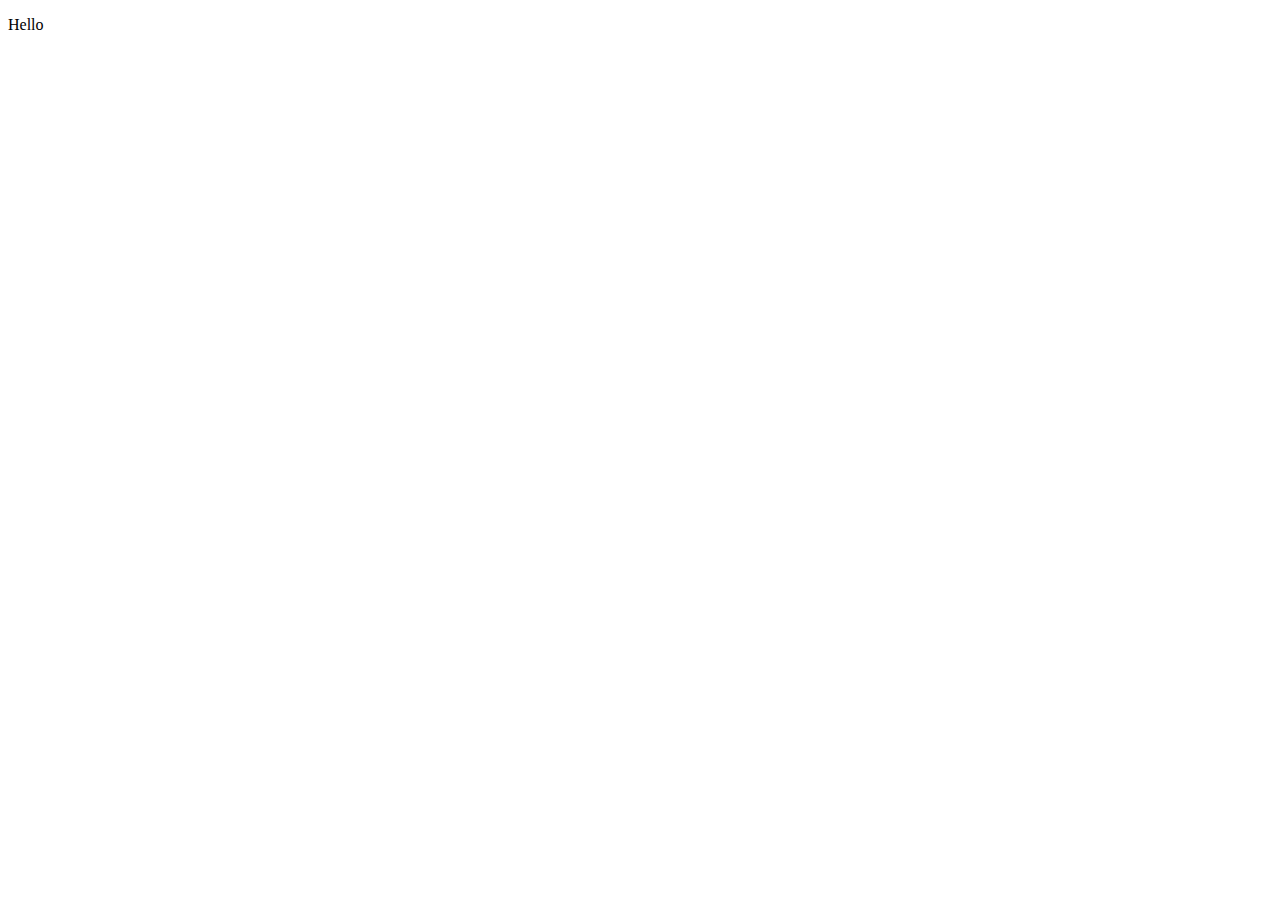
==== pages/about-us.html @ f62cce10 "added hello p tag" ====
<!DOCTYPE html>
<html lang="en">
  <head>
    <meta charset="UTF-8" />
    <meta name="viewport" content="width=device-width, initial-scale=1.0" />
    <link rel="stylesheet" href="/scss/contact-us.css" />
    <title>Contact Us</title>
  </head>
  <body>
    <p>Hello</p>
  </body>
</html>
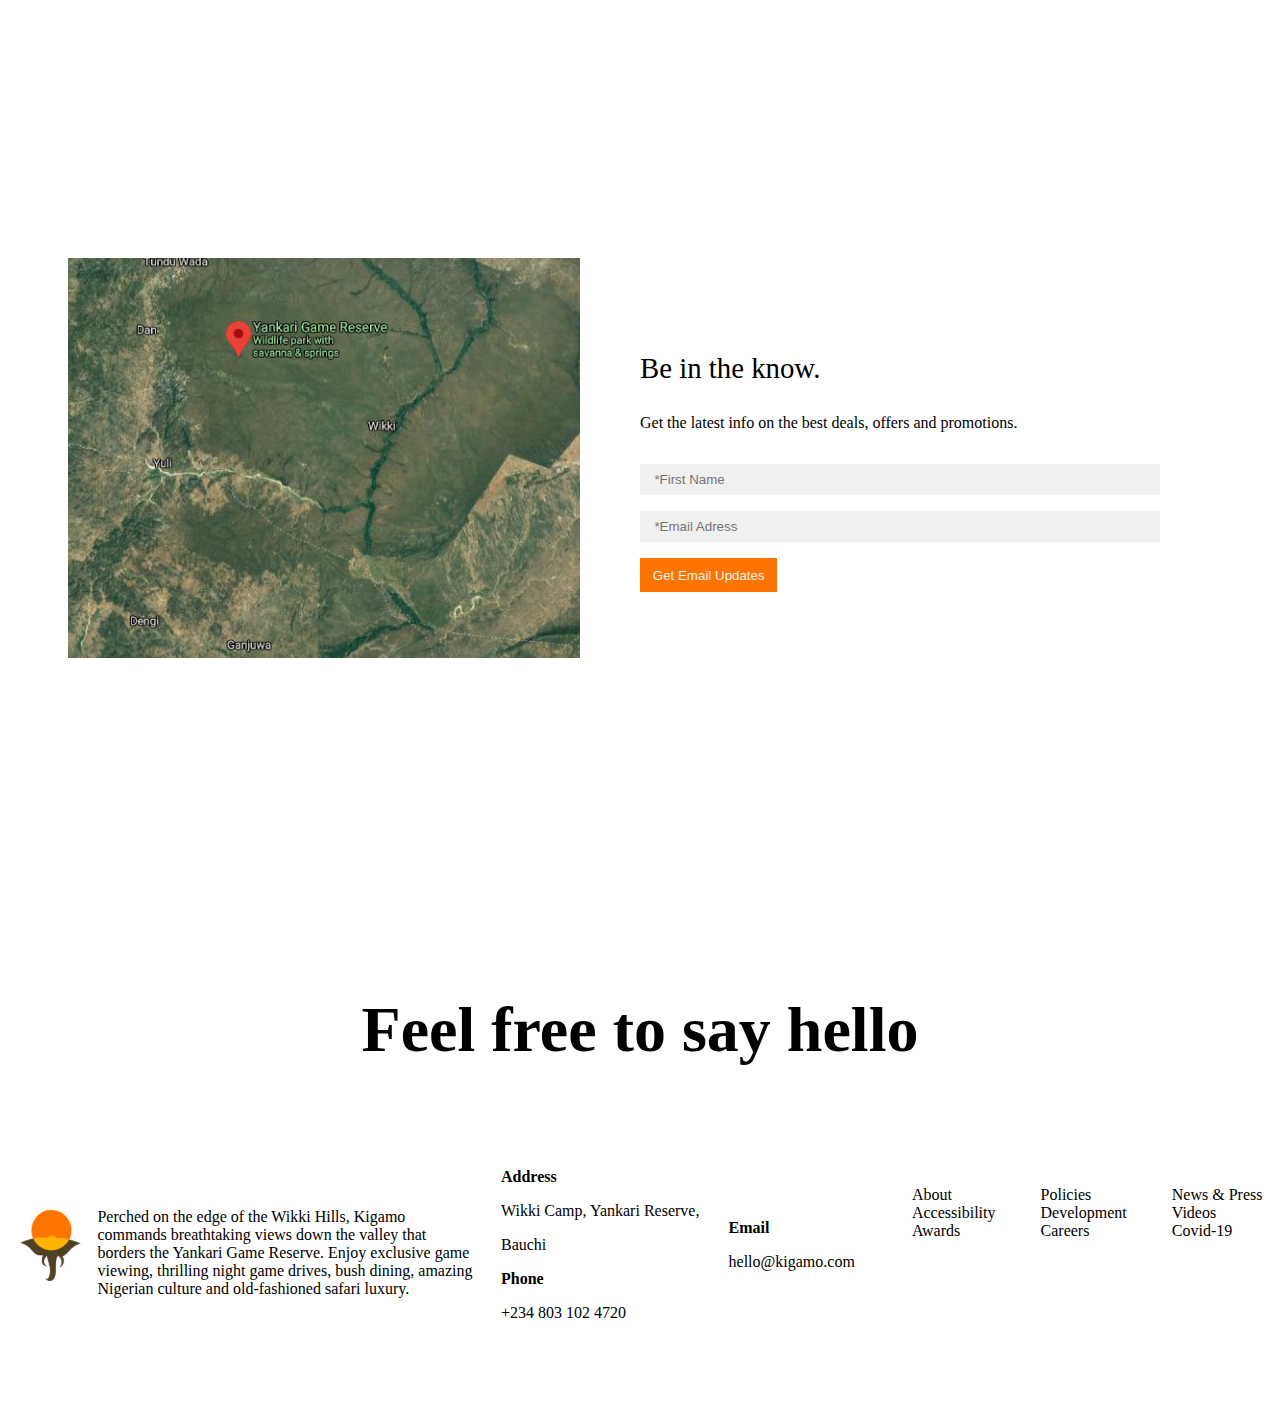
==== commit 25b4f79b: "updatig codebase" ====
--- a/pages/about-us.html
+++ b/pages/about-us.html
@@ -7,6 +7,110 @@
     <title>Contact Us</title>
   </head>
   <body>
-    <p>Hello</p>
+    <!-- Start of contact-us-landing section-->
+    <section id="contact-us-landing">
+      <div class="contact-us-landing-container">
+        <div class="contact-us-map">
+          <img
+            src="/Assets/contact-us/Map.png"
+            alt=""
+            class="contact-map-img"
+          />
+        </div>
+        <div class="contact-us-landing-form">
+          <form action="">
+            <p class="be-in">Be in the know.</p>
+            <p>Get the latest info on the best deals, offers and promotions.</p>
+            <div class="contact-input-text-div contact-input-div">
+              <input
+                type="text"
+                name=""
+                id=""
+                class="contact-us-input-text input-type"
+                placeholder="*First Name"
+              />
+            </div>
+            <div class="contact-input-email-div contact-input-div">
+              <input
+                type="email"
+                name=""
+                id=""
+                class="contact-us-input-email input-type"
+                placeholder="*Email Adress"
+              />
+            </div>
+            <div class="contact-input-submit-div">
+              <input
+                type="submit"
+                value="Get Email Updates"
+                class="contact-us-input-submit-btn"
+              />
+            </div>
+          </form>
+        </div>
+      </div>
+    </section>
+    <!-- End of contact-us-landing-->
+
+    <section id="feel-free-to-contact-us">
+      <!-- Start of feel-free-to-contact-us section-->
+      <h4 class="feel-free-heading-text">Feel free to say hello</h4>
+      <div class="feel-free-container">
+        <div class="feel-free-left">
+          <img src="/Assets/homepage/Logo.svg" alt="" class="left-img" />
+          <p class="feel-free-left-text">
+            Perched on the edge of the Wikki Hills, Kigamo commands breathtaking
+            views down the valley that borders the Yankari Game Reserve. Enjoy
+            exclusive game viewing, thrilling night game drives, bush dining,
+            amazing Nigerian culture and old-fashioned safari luxury.
+          </p>
+        </div>
+        <!-- end of feel-free-left-->
+        <div class="feel-free-center">
+          <div class="bauchi">
+            <p class="strong">Address</p>
+            <p>Wikki Camp, Yankari Reserve,</p>
+            <p>Bauchi</p>
+            <p class="strong">Phone</p>
+            <p>+234 803 102 4720</p>
+          </div>
+          <div class="feel-free-email">
+            <p class="strong">Email</p>
+            <p>hello@kigamo.com</p>
+          </div>
+        </div>
+        <!-- End of bauchi-->
+        <!-- End of feel-free-center-->
+        <div class="feel-free-right">
+          <div class="li-div">
+            <ul>
+              <li>About</li>
+              <li>Accessibility</li>
+              <li>Awards</li>
+            </ul>
+
+            <ul>
+              <li>Policies</li>
+              <li>Development</li>
+              <li>Careers</li>
+            </ul>
+
+            <ul>
+              <li>News & Press</li>
+              <li>Videos</li>
+              <li>Covid-19</li>
+            </ul>
+          </div>
+          <!-- End of li-div-->
+          <div class="socialiconsdiv">
+            <i class="fab fa-twitter"></i>
+            <i class="fab fa-facebook"></i>
+            <i class="fab fa-instagram"></i>
+          </div>
+        </div>
+        <!-- End of feel-free-right-->
+      </div>
+      <!-- End of feel-free-container-->
+    </section>
   </body>
 </html>
--- a/scss/contact-us.css
+++ b/scss/contact-us.css
@@ -0,0 +1,326 @@
+html {
+  padding: 0;
+  margin: 0;
+}
+
+a {
+  text-decoration: none;
+}
+
+a:hover {
+  text-decoration: none;
+}
+
+li {
+  list-style: none;
+}
+
+li:hover {
+  list-style: none;
+}
+
+.contact-map-img {
+  width: 32rem;
+  max-width: 90%;
+  height: 25rem;
+  -o-object-fit: cover;
+     object-fit: cover;
+}
+
+.contact-us-input-submit-btn {
+  padding: 0.6rem 0.8rem;
+  background-color: #fe7401;
+  border: none;
+  margin-top: 1rem;
+  color: #f0f0f0;
+}
+
+.contact-us-landing-container {
+  display: -webkit-box;
+  display: -ms-flexbox;
+  display: flex;
+  -webkit-box-pack: center;
+      -ms-flex-pack: center;
+          justify-content: center;
+  -webkit-box-align: center;
+      -ms-flex-align: center;
+          align-items: center;
+  -webkit-box-orient: vertical;
+  -webkit-box-direction: normal;
+      -ms-flex-direction: column;
+          flex-direction: column;
+}
+
+@media screen and (min-width: 768px) {
+  .contact-us-landing-container {
+    height: 100vmin;
+    width: 100%;
+    display: -webkit-box;
+    display: -ms-flexbox;
+    display: flex;
+    -webkit-box-orient: horizontal;
+    -webkit-box-direction: normal;
+        -ms-flex-direction: row;
+            flex-direction: row;
+    -webkit-box-pack: center;
+        -ms-flex-pack: center;
+            justify-content: center;
+    -webkit-box-align: center;
+        -ms-flex-align: center;
+            align-items: center;
+  }
+}
+
+.contact-us-landing-container .contact-us-map {
+  display: -webkit-box;
+  display: -ms-flexbox;
+  display: flex;
+  -webkit-box-orient: vertical;
+  -webkit-box-direction: normal;
+      -ms-flex-direction: column;
+          flex-direction: column;
+  -webkit-box-pack: center;
+      -ms-flex-pack: center;
+          justify-content: center;
+  -webkit-box-align: center;
+      -ms-flex-align: center;
+          align-items: center;
+}
+
+@media screen and (min-width: 768px) {
+  .contact-us-landing-container .contact-us-map {
+    width: 50%;
+    display: -webkit-box;
+    display: -ms-flexbox;
+    display: flex;
+    -webkit-box-pack: center;
+        -ms-flex-pack: center;
+            justify-content: center;
+    -webkit-box-align: center;
+        -ms-flex-align: center;
+            align-items: center;
+  }
+}
+
+@media screen and (min-width: 768px) {
+  .contact-us-landing-container .contact-us-landing-form {
+    width: 50%;
+  }
+}
+
+.contact-us-landing-container .contact-us-landing-form .be-in {
+  font-size: 1.8rem;
+}
+
+.contact-us-landing-container .contact-us-landing-form .contact-input-div {
+  width: 100%;
+}
+
+.contact-us-landing-container .contact-us-landing-form .contact-input-div .input-type {
+  margin-top: 1rem;
+  padding: 0.5rem 0;
+  padding-left: 0.9rem;
+  width: 80%;
+  border: none;
+  background-color: #f0f0f0;
+}
+
+.strong {
+  font-weight: bold;
+}
+
+#feel-free-to-contact-us {
+  padding-bottom: 4rem;
+}
+
+.feel-free-heading-text {
+  text-align: center;
+  font-size: 4rem;
+}
+
+@media screen and (min-width: 768px) {
+  .feel-free-container {
+    display: -webkit-box;
+    display: -ms-flexbox;
+    display: flex;
+    -webkit-box-pack: center;
+        -ms-flex-pack: center;
+            justify-content: center;
+    -webkit-box-align: center;
+        -ms-flex-align: center;
+            align-items: center;
+    width: 100%;
+    height: inherit;
+  }
+}
+
+.feel-free-left {
+  display: -webkit-box;
+  display: -ms-flexbox;
+  display: flex;
+  -webkit-box-orient: vertical;
+  -webkit-box-direction: normal;
+      -ms-flex-direction: column;
+          flex-direction: column;
+  -webkit-box-pack: center;
+      -ms-flex-pack: center;
+          justify-content: center;
+  -webkit-box-pack: justify;
+      -ms-flex-pack: justify;
+          justify-content: space-between;
+  -webkit-box-align: center;
+      -ms-flex-align: center;
+          align-items: center;
+}
+
+@media screen and (min-width: 868px) {
+  .feel-free-left {
+    display: -webkit-box;
+    display: -ms-flexbox;
+    display: flex;
+    -webkit-box-orient: horizontal;
+    -webkit-box-direction: normal;
+        -ms-flex-direction: row;
+            flex-direction: row;
+    -webkit-box-pack: center;
+        -ms-flex-pack: center;
+            justify-content: center;
+    -webkit-box-align: center;
+        -ms-flex-align: center;
+            align-items: center;
+    width: 37.3%;
+  }
+}
+
+.feel-free-left .left-img {
+  width: 15%;
+}
+
+.feel-free-left .feel-free-left-text {
+  padding-top: 1rem;
+  width: 75%;
+  margin: auto;
+}
+
+@media screen and (min-width: 768px) {
+  .feel-free-left .feel-free-left-text {
+    width: 80%;
+  }
+}
+
+.feel-free-center {
+  display: -webkit-box;
+  display: -ms-flexbox;
+  display: flex;
+  -webkit-box-orient: vertical;
+  -webkit-box-direction: normal;
+      -ms-flex-direction: column;
+          flex-direction: column;
+  -webkit-box-pack: center;
+      -ms-flex-pack: center;
+          justify-content: center;
+  -webkit-box-align: center;
+      -ms-flex-align: center;
+          align-items: center;
+}
+
+@media screen and (min-width: 600px) {
+  .feel-free-center {
+    display: -webkit-box;
+    display: -ms-flexbox;
+    display: flex;
+    -webkit-box-orient: vertical;
+    -webkit-box-direction: normal;
+        -ms-flex-direction: column;
+            flex-direction: column;
+  }
+}
+
+@media screen and (min-width: 868px) {
+  .feel-free-center {
+    display: -webkit-box;
+    display: -ms-flexbox;
+    display: flex;
+    -ms-flex-pack: distribute;
+        justify-content: space-around;
+    -webkit-box-orient: horizontal;
+    -webkit-box-direction: normal;
+        -ms-flex-direction: row;
+            flex-direction: row;
+    width: 30.3%;
+  }
+}
+
+@media screen and (min-width: 768px) {
+  .feel-free-right {
+    width: 31.3%;
+  }
+}
+
+.feel-free-right .li-div {
+  display: -webkit-box;
+  display: -ms-flexbox;
+  display: flex;
+  -webkit-box-orient: vertical;
+  -webkit-box-direction: normal;
+      -ms-flex-direction: column;
+          flex-direction: column;
+  -webkit-box-pack: center;
+      -ms-flex-pack: center;
+          justify-content: center;
+  -webkit-box-align: center;
+      -ms-flex-align: center;
+          align-items: center;
+}
+
+@media screen and (min-width: 1120px) {
+  .feel-free-right .li-div {
+    display: -webkit-box;
+    display: -ms-flexbox;
+    display: flex;
+    -webkit-box-orient: horizontal;
+    -webkit-box-direction: normal;
+        -ms-flex-direction: row;
+            flex-direction: row;
+    -webkit-box-pack: center;
+        -ms-flex-pack: center;
+            justify-content: center;
+    -ms-flex-pack: distribute;
+        justify-content: space-around;
+    -webkit-box-align: center;
+        -ms-flex-align: center;
+            align-items: center;
+  }
+}
+
+.socialiconsdiv {
+  display: -webkit-box;
+  display: -ms-flexbox;
+  display: flex;
+  -webkit-box-pack: center;
+      -ms-flex-pack: center;
+          justify-content: center;
+  -webkit-box-align: center;
+      -ms-flex-align: center;
+          align-items: center;
+  padding-bottom: 2rem;
+  padding-top: 2rem;
+}
+
+@media screen and (min-width: 768px) {
+  .socialiconsdiv {
+    display: -webkit-box;
+    display: -ms-flexbox;
+    display: flex;
+    -webkit-box-pack: end;
+        -ms-flex-pack: end;
+            justify-content: flex-end;
+    padding-right: 2rem;
+    padding-bottom: 2rem;
+  }
+}
+
+.socialiconsdiv .fab {
+  padding-right: 1rem;
+}
+/*# sourceMappingURL=contact-us.css.map */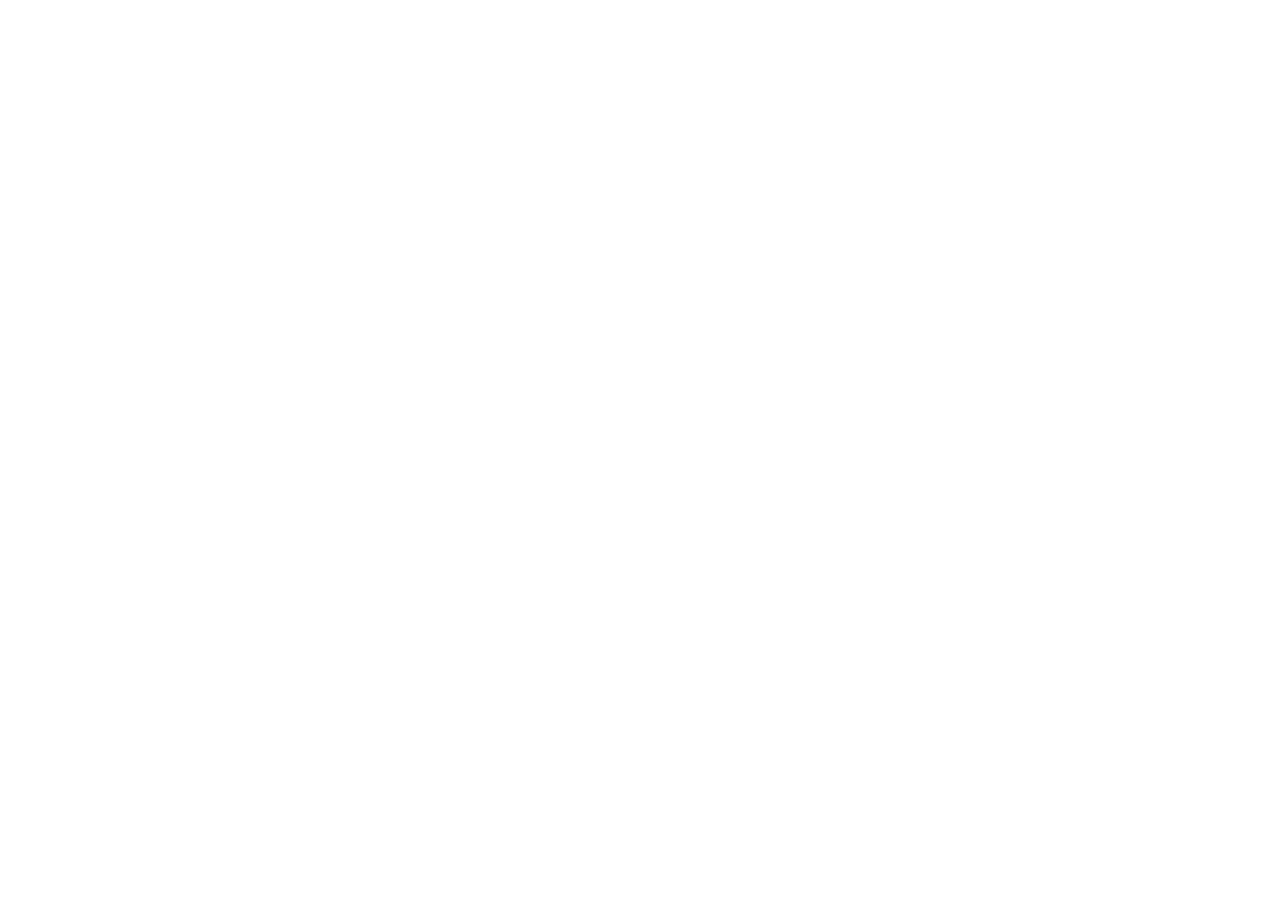
==== commit e359fa41: "Merge branch 'master' into Oyakhilome" ====
--- a/pages/about-us.html
+++ b/pages/about-us.html
@@ -6,111 +6,5 @@
     <link rel="stylesheet" href="/scss/contact-us.css" />
     <title>Contact Us</title>
   </head>
-  <body>
-    <!-- Start of contact-us-landing section-->
-    <section id="contact-us-landing">
-      <div class="contact-us-landing-container">
-        <div class="contact-us-map">
-          <img
-            src="/Assets/contact-us/Map.png"
-            alt=""
-            class="contact-map-img"
-          />
-        </div>
-        <div class="contact-us-landing-form">
-          <form action="">
-            <p class="be-in">Be in the know.</p>
-            <p>Get the latest info on the best deals, offers and promotions.</p>
-            <div class="contact-input-text-div contact-input-div">
-              <input
-                type="text"
-                name=""
-                id=""
-                class="contact-us-input-text input-type"
-                placeholder="*First Name"
-              />
-            </div>
-            <div class="contact-input-email-div contact-input-div">
-              <input
-                type="email"
-                name=""
-                id=""
-                class="contact-us-input-email input-type"
-                placeholder="*Email Adress"
-              />
-            </div>
-            <div class="contact-input-submit-div">
-              <input
-                type="submit"
-                value="Get Email Updates"
-                class="contact-us-input-submit-btn"
-              />
-            </div>
-          </form>
-        </div>
-      </div>
-    </section>
-    <!-- End of contact-us-landing-->
-
-    <section id="feel-free-to-contact-us">
-      <!-- Start of feel-free-to-contact-us section-->
-      <h4 class="feel-free-heading-text">Feel free to say hello</h4>
-      <div class="feel-free-container">
-        <div class="feel-free-left">
-          <img src="/Assets/homepage/Logo.svg" alt="" class="left-img" />
-          <p class="feel-free-left-text">
-            Perched on the edge of the Wikki Hills, Kigamo commands breathtaking
-            views down the valley that borders the Yankari Game Reserve. Enjoy
-            exclusive game viewing, thrilling night game drives, bush dining,
-            amazing Nigerian culture and old-fashioned safari luxury.
-          </p>
-        </div>
-        <!-- end of feel-free-left-->
-        <div class="feel-free-center">
-          <div class="bauchi">
-            <p class="strong">Address</p>
-            <p>Wikki Camp, Yankari Reserve,</p>
-            <p>Bauchi</p>
-            <p class="strong">Phone</p>
-            <p>+234 803 102 4720</p>
-          </div>
-          <div class="feel-free-email">
-            <p class="strong">Email</p>
-            <p>hello@kigamo.com</p>
-          </div>
-        </div>
-        <!-- End of bauchi-->
-        <!-- End of feel-free-center-->
-        <div class="feel-free-right">
-          <div class="li-div">
-            <ul>
-              <li>About</li>
-              <li>Accessibility</li>
-              <li>Awards</li>
-            </ul>
-
-            <ul>
-              <li>Policies</li>
-              <li>Development</li>
-              <li>Careers</li>
-            </ul>
-
-            <ul>
-              <li>News & Press</li>
-              <li>Videos</li>
-              <li>Covid-19</li>
-            </ul>
-          </div>
-          <!-- End of li-div-->
-          <div class="socialiconsdiv">
-            <i class="fab fa-twitter"></i>
-            <i class="fab fa-facebook"></i>
-            <i class="fab fa-instagram"></i>
-          </div>
-        </div>
-        <!-- End of feel-free-right-->
-      </div>
-      <!-- End of feel-free-container-->
-    </section>
-  </body>
+  
 </html>
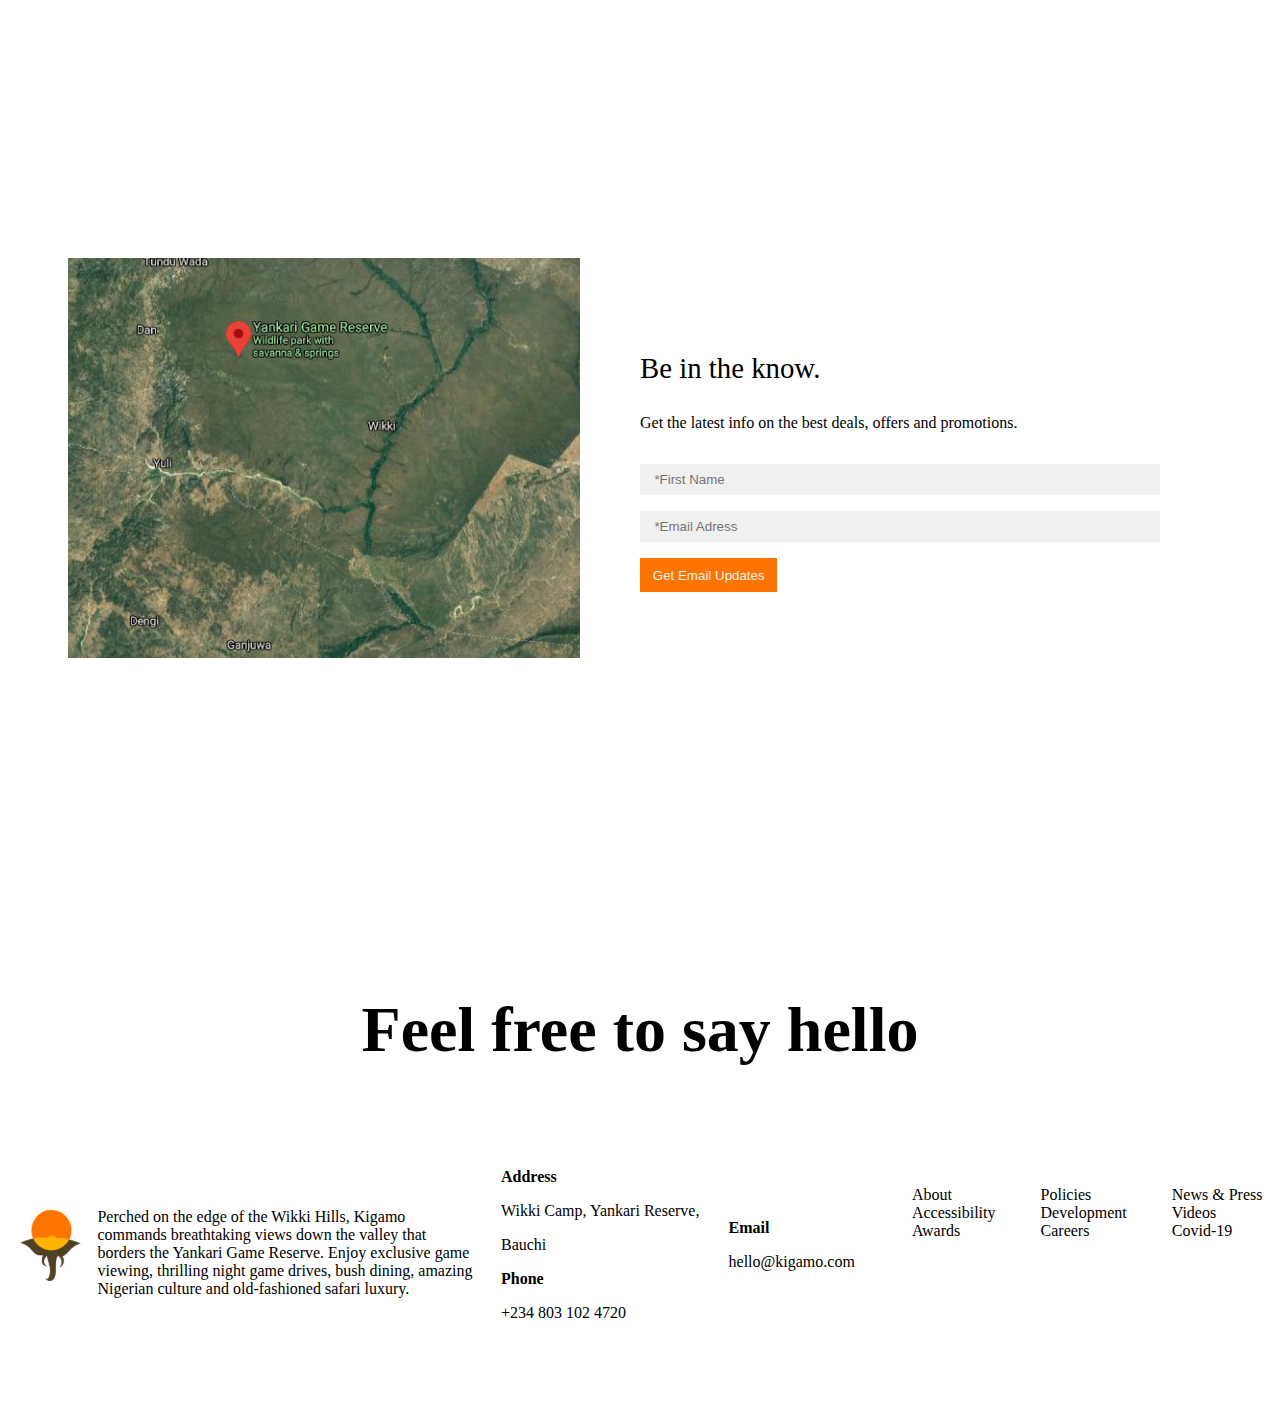
==== commit 0fb0b3c2: "updating code" ====
--- a/pages/about-us.html
+++ b/pages/about-us.html
@@ -6,5 +6,111 @@
     <link rel="stylesheet" href="/scss/contact-us.css" />
     <title>Contact Us</title>
   </head>
-  
+  <body>
+    <!-- Start of contact-us-landing section-->
+    <section id="contact-us-landing">
+      <div class="contact-us-landing-container">
+        <div class="contact-us-map">
+          <img
+            src="/Assets/contact-us/Map.png"
+            alt=""
+            class="contact-map-img"
+          />
+        </div>
+        <div class="contact-us-landing-form">
+          <form action="">
+            <p class="be-in">Be in the know.</p>
+            <p>Get the latest info on the best deals, offers and promotions.</p>
+            <div class="contact-input-text-div contact-input-div">
+              <input
+                type="text"
+                name=""
+                id=""
+                class="contact-us-input-text input-type"
+                placeholder="*First Name"
+              />
+            </div>
+            <div class="contact-input-email-div contact-input-div">
+              <input
+                type="email"
+                name=""
+                id=""
+                class="contact-us-input-email input-type"
+                placeholder="*Email Adress"
+              />
+            </div>
+            <div class="contact-input-submit-div">
+              <input
+                type="submit"
+                value="Get Email Updates"
+                class="contact-us-input-submit-btn"
+              />
+            </div>
+          </form>
+        </div>
+      </div>
+    </section>
+    <!-- End of contact-us-landing-->
+
+    <section id="feel-free-to-contact-us">
+      <!-- Start of feel-free-to-contact-us section-->
+      <h4 class="feel-free-heading-text">Feel free to say hello</h4>
+      <div class="feel-free-container">
+        <div class="feel-free-left">
+          <img src="/Assets/homepage/Logo.svg" alt="" class="left-img" />
+          <p class="feel-free-left-text">
+            Perched on the edge of the Wikki Hills, Kigamo commands breathtaking
+            views down the valley that borders the Yankari Game Reserve. Enjoy
+            exclusive game viewing, thrilling night game drives, bush dining,
+            amazing Nigerian culture and old-fashioned safari luxury.
+          </p>
+        </div>
+        <!-- end of feel-free-left-->
+        <div class="feel-free-center">
+          <div class="bauchi">
+            <p class="strong">Address</p>
+            <p>Wikki Camp, Yankari Reserve,</p>
+            <p>Bauchi</p>
+            <p class="strong">Phone</p>
+            <p>+234 803 102 4720</p>
+          </div>
+          <div class="feel-free-email">
+            <p class="strong">Email</p>
+            <p>hello@kigamo.com</p>
+          </div>
+        </div>
+        <!-- End of bauchi-->
+        <!-- End of feel-free-center-->
+        <div class="feel-free-right">
+          <div class="li-div">
+            <ul>
+              <li>About</li>
+              <li>Accessibility</li>
+              <li>Awards</li>
+            </ul>
+
+            <ul>
+              <li>Policies</li>
+              <li>Development</li>
+              <li>Careers</li>
+            </ul>
+
+            <ul>
+              <li>News & Press</li>
+              <li>Videos</li>
+              <li>Covid-19</li>
+            </ul>
+          </div>
+          <!-- End of li-div-->
+          <div class="socialiconsdiv">
+            <i class="fab fa-twitter"></i>
+            <i class="fab fa-facebook"></i>
+            <i class="fab fa-instagram"></i>
+          </div>
+        </div>
+        <!-- End of feel-free-right-->
+      </div>
+      <!-- End of feel-free-container-->
+    </section>
+  </body>
 </html>
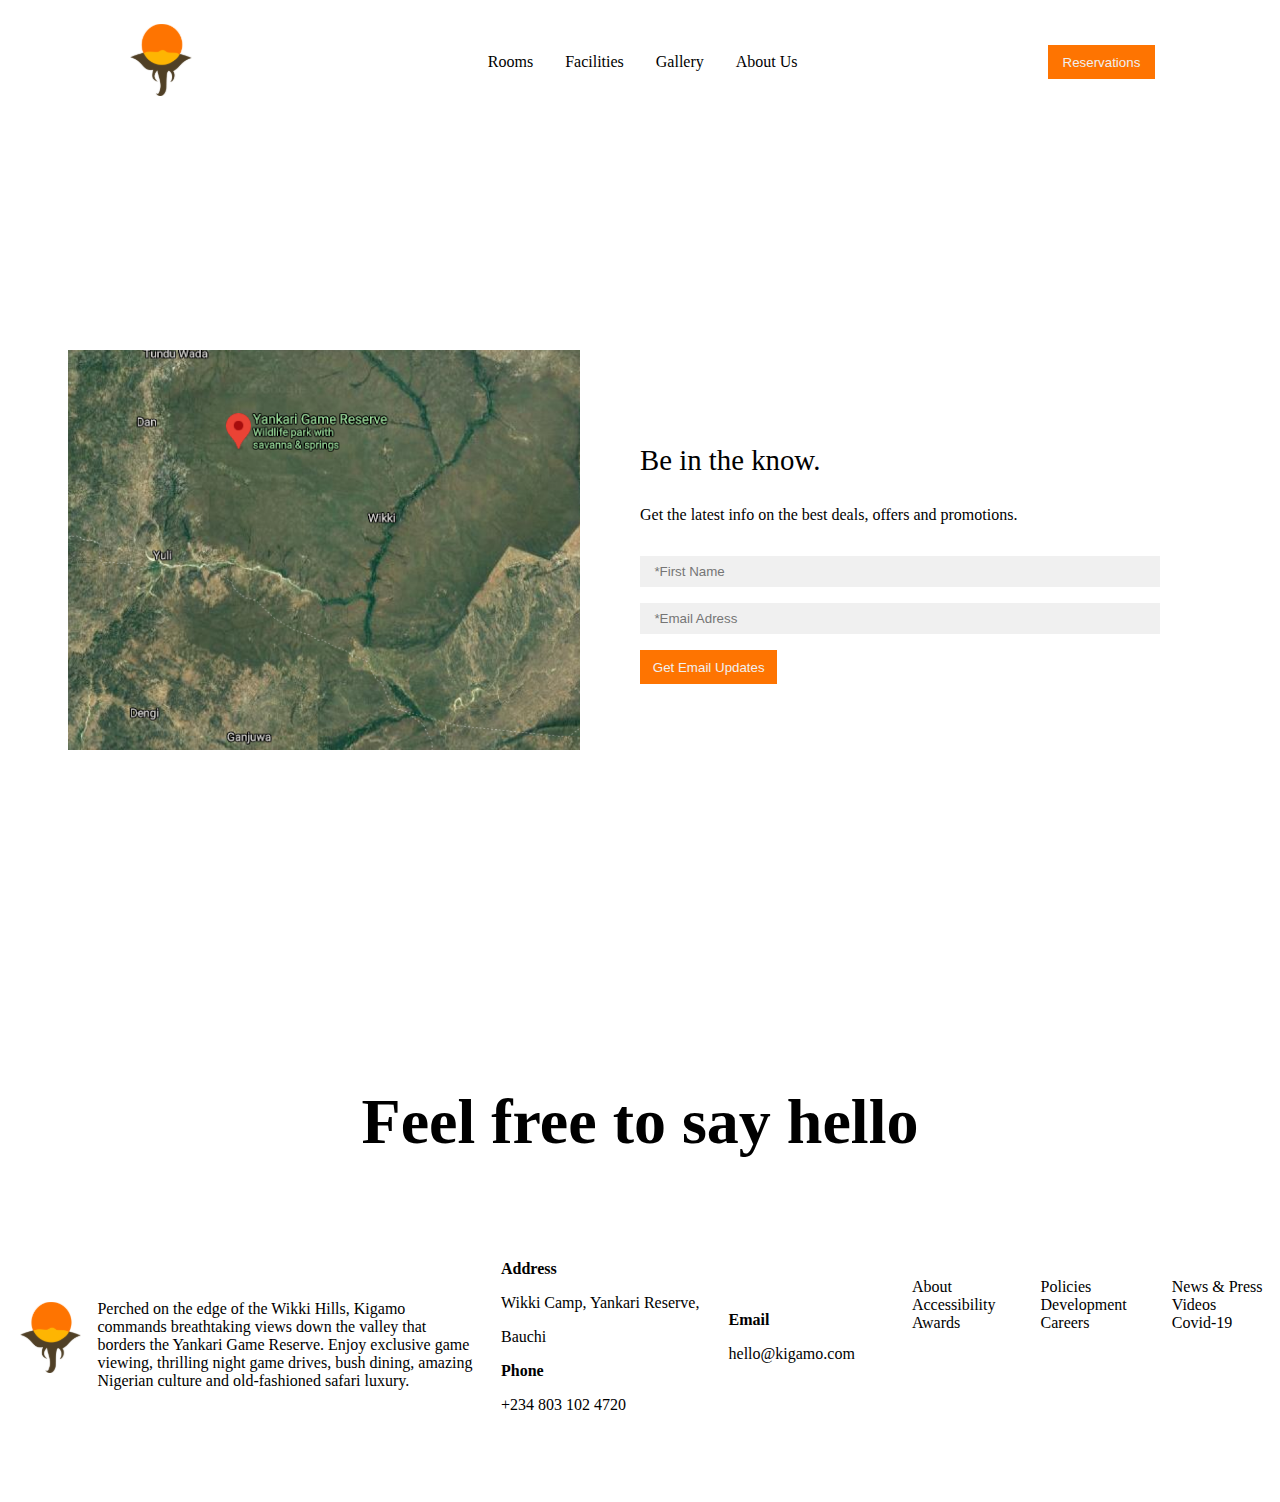
==== commit daae67e5: "Added links nav to all the pages and footers as well" ====
--- a/pages/about-us.html
+++ b/pages/about-us.html
@@ -7,6 +7,34 @@
     <title>Contact Us</title>
   </head>
   <body>
+    <header id="landing-page">
+      <!-- Start of landing-page-->
+      <div class="bg-overlay">
+        <nav class="navig">
+          <a href="/index.html">
+            <img src="/Assets/homepage/Logo.svg" alt="" />
+          </a>
+          <ul class="navli">
+            <li class="nav-list rooms-nav">
+              <a href="/pages/rooms.html" class="nav-a">Rooms</a>
+            </li>
+            <li class="nav-list facilities-nav">
+              <a href="/pages/facilities.html" class="nav-a">Facilities</a>
+            </li>
+            <li class="nav-list gallery-nav">
+              <a href="/pages/gallery.html" class="nav-a">Gallery</a>
+            </li>
+            <li class="nav-list about-us-av">
+              <a href="/pages/about-us.html" class="nav-a">About Us</a>
+            </li>
+          </ul>
+          <button class="reservation-btn">
+            <i class="fas fa-calendar-alt"></i> Reservations
+          </button>
+        </nav>
+      </div>
+    </header>
+
     <!-- Start of contact-us-landing section-->
     <section id="contact-us-landing">
       <div class="contact-us-landing-container">
--- a/scss/contact-us.css
+++ b/scss/contact-us.css
@@ -5,6 +5,7 @@
 
 a {
   text-decoration: none;
+  color: #000000;
 }
 
 a:hover {
@@ -17,6 +18,50 @@
 
 li:hover {
   list-style: none;
+}
+
+@media screen and (min-width: 768px) {
+  .navig {
+    display: -webkit-box;
+    display: -ms-flexbox;
+    display: flex;
+    -webkit-box-pack: center;
+        -ms-flex-pack: center;
+            justify-content: center;
+    -webkit-box-align: center;
+        -ms-flex-align: center;
+            align-items: center;
+    -ms-flex-pack: distribute;
+        justify-content: space-around;
+    padding-top: 1rem;
+  }
+}
+
+@media screen and (min-width: 768px) {
+  .navli {
+    display: -webkit-box;
+    display: -ms-flexbox;
+    display: flex;
+  }
+}
+
+.nav-a {
+  padding: 1rem;
+}
+
+.nav-a:hover {
+  color: #fe7401;
+}
+
+.reservation-btn {
+  padding: 0.6rem 0.9rem;
+  background-color: #fe7401;
+  color: #f0f0f0;
+  border: none;
+}
+
+.reservation-btn:hover {
+  cursor: pointer;
 }
 
 .contact-map-img {
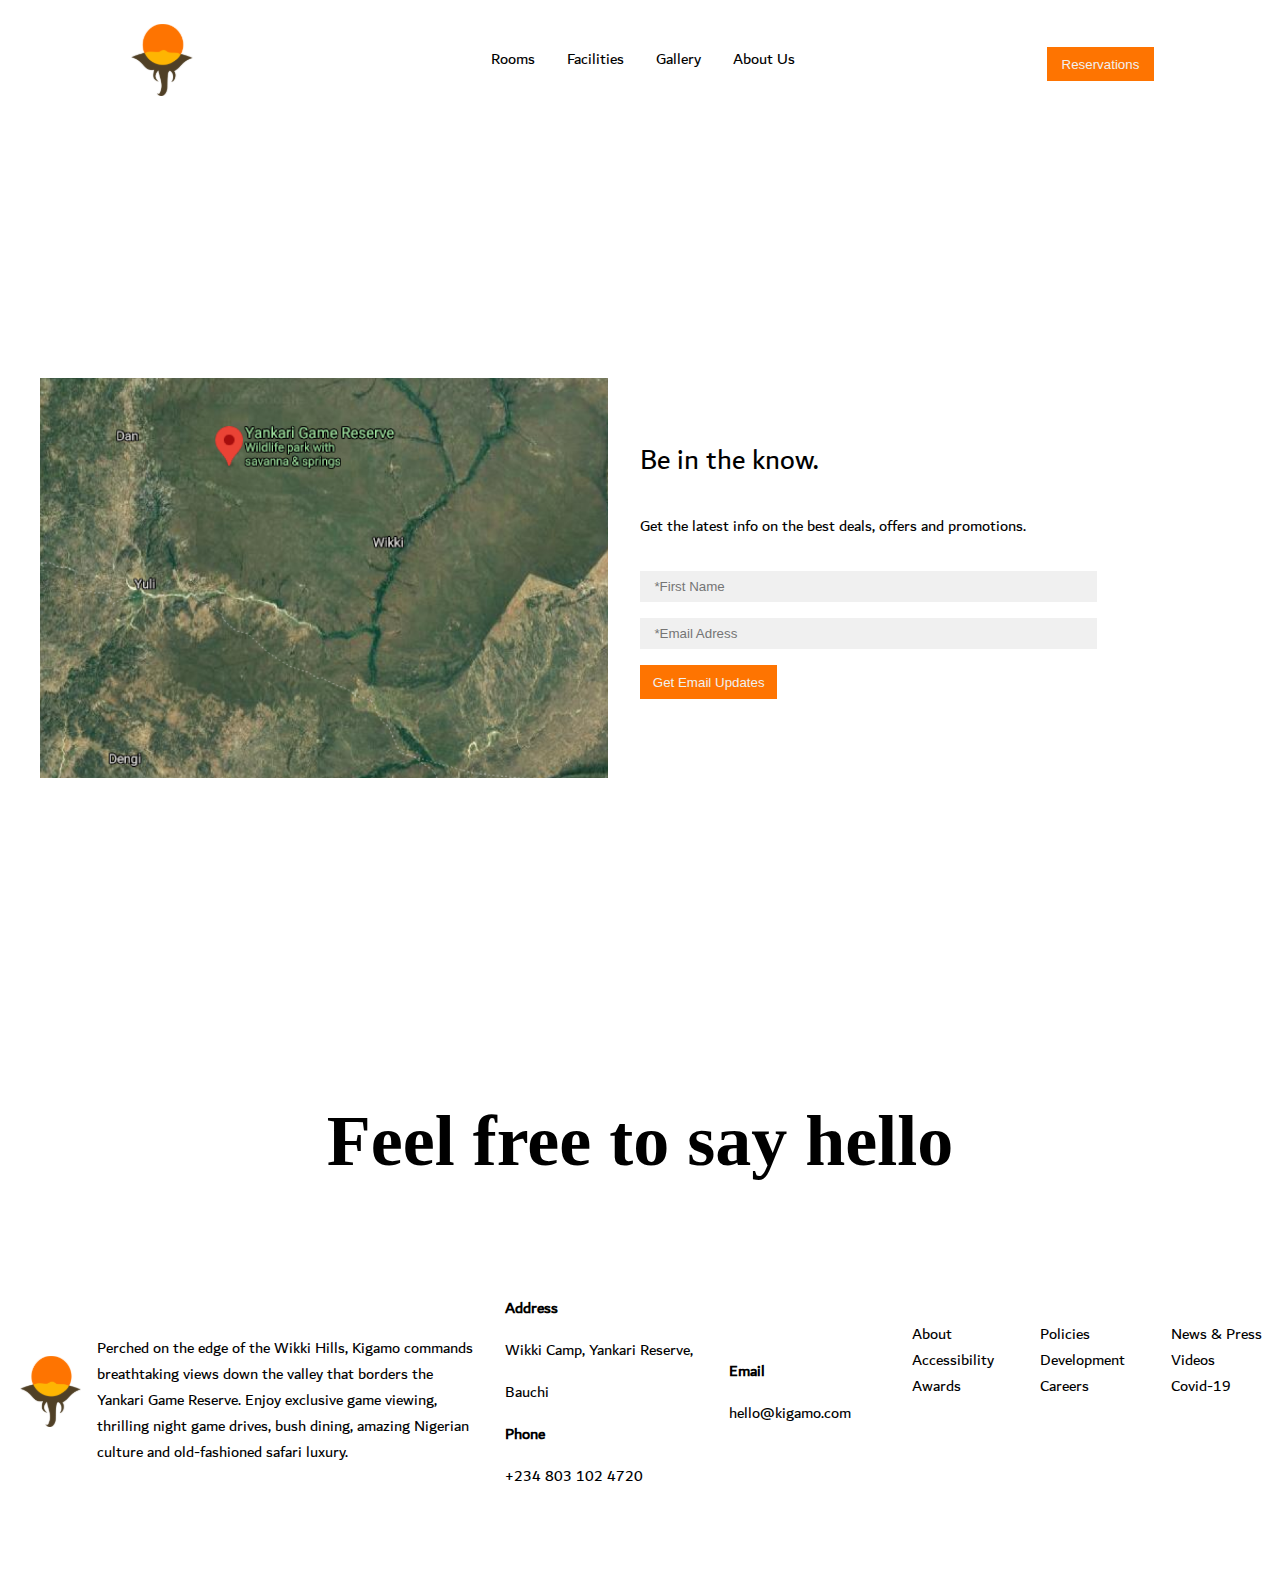
==== commit 00741029: "worked on facilities" ====
--- a/pages/about-us.html
+++ b/pages/about-us.html
@@ -4,6 +4,12 @@
     <meta charset="UTF-8" />
     <meta name="viewport" content="width=device-width, initial-scale=1.0" />
     <link rel="stylesheet" href="/scss/contact-us.css" />
+    <link
+      rel="stylesheet"
+      href="https://cdnjs.cloudflare.com/ajax/libs/font-awesome/5.15.1/css/all.min.css"
+      integrity="sha512-+4zCK9k+qNFUR5X+cKL9EIR+ZOhtIloNl9GIKS57V1MyNsYpYcUrUeQc9vNfzsWfV28IaLL3i96P9sdNyeRssA=="
+      crossorigin="anonymous"
+    />
     <title>Contact Us</title>
   </head>
   <body>
@@ -11,10 +17,15 @@
       <!-- Start of landing-page-->
       <div class="bg-overlay">
         <nav class="navig">
-          <a href="/index.html">
-            <img src="/Assets/homepage/Logo.svg" alt="" />
-          </a>
-          <ul class="navli">
+          <div class="brand-logo-div-nav">
+            <a href="/index.html">
+              <img src="/Assets/homepage/Logo.svg" alt="" />
+            </a>
+          </div>
+          <div class="brand-div toggle-btn" id="toggle-btn">
+            <i class="fa fa-bars fa-2x"></i>
+          </div>
+          <ul id="menu" class="navli d-none">
             <li class="nav-list rooms-nav">
               <a href="/pages/rooms.html" class="nav-a">Rooms</a>
             </li>
@@ -140,5 +151,6 @@
       </div>
       <!-- End of feel-free-container-->
     </section>
+    <script src="/scripts/toggle.js"></script>
   </body>
 </html>
--- a/scss/contact-us.css
+++ b/scss/contact-us.css
@@ -20,6 +20,54 @@
   list-style: none;
 }
 
+@media screen and (max-width: 768px) {
+  .d-none {
+    display: none;
+  }
+}
+
+@font-face {
+  font-family: dubai;
+  src: url(/fonts/Dubai-Regular.ttf);
+}
+
+body {
+  font-family: dubai;
+}
+
+.toggle-btn {
+  display: -webkit-box;
+  display: -ms-flexbox;
+  display: flex;
+  color: rgb 0, 0, 0;
+  -webkit-box-pack: end;
+      -ms-flex-pack: end;
+          justify-content: flex-end;
+  padding-top: 1rem;
+  padding-right: 0.9rem;
+}
+
+@media screen and (min-width: 768px) {
+  .toggle-btn {
+    display: none;
+  }
+}
+
+.toggle-btn:hover {
+  color: #fe7401;
+  cursor: pointer;
+}
+
+.brand-logo-div-nav {
+  display: none;
+}
+
+@media screen and (min-width: 768px) {
+  .brand-logo-div-nav {
+    display: contents;
+  }
+}
+
 @media screen and (min-width: 768px) {
   .navig {
     display: -webkit-box;
@@ -53,11 +101,24 @@
   color: #fe7401;
 }
 
+.nav-list {
+  padding-bottom: 0.6rem;
+}
+
 .reservation-btn {
-  padding: 0.6rem 0.9rem;
-  background-color: #fe7401;
-  color: #f0f0f0;
-  border: none;
+  display: none;
+}
+
+@media screen and (min-width: 768px) {
+  .reservation-btn {
+    display: -webkit-box;
+    display: -ms-flexbox;
+    display: flex;
+    padding: 0.6rem 0.9rem;
+    background-color: #fe7401;
+    color: #f0f0f0;
+    border: none;
+  }
 }
 
 .reservation-btn:hover {
@@ -65,11 +126,19 @@
 }
 
 .contact-map-img {
-  width: 32rem;
-  max-width: 90%;
-  height: 25rem;
-  -o-object-fit: cover;
-     object-fit: cover;
+  margin-top: 3rem;
+  width: 100%;
+  max-width: 95%;
+}
+
+@media screen and (min-width: 769px) {
+  .contact-map-img {
+    width: 100%;
+    max-width: 90%;
+    height: 25rem;
+    -o-object-fit: cover;
+       object-fit: cover;
+  }
 }
 
 .contact-us-input-submit-btn {
@@ -165,11 +234,18 @@
   margin-top: 1rem;
   padding: 0.5rem 0;
   padding-left: 0.9rem;
-  width: 80%;
+  width: 90%;
+  outline: none;
   border: none;
   background-color: #f0f0f0;
 }
 
+@media screen and (min-width: 768px) {
+  .contact-us-landing-container .contact-us-landing-form .contact-input-div .input-type {
+    width: 70%;
+  }
+}
+
 .strong {
   font-weight: bold;
 }
@@ -180,7 +256,14 @@
 
 .feel-free-heading-text {
   text-align: center;
-  font-size: 4rem;
+  font-size: 3rem;
+  font-family: tfarrow;
+}
+
+@media screen and (min-width: 768px) {
+  .feel-free-heading-text {
+    font-size: 4.5rem;
+  }
 }
 
 @media screen and (min-width: 768px) {
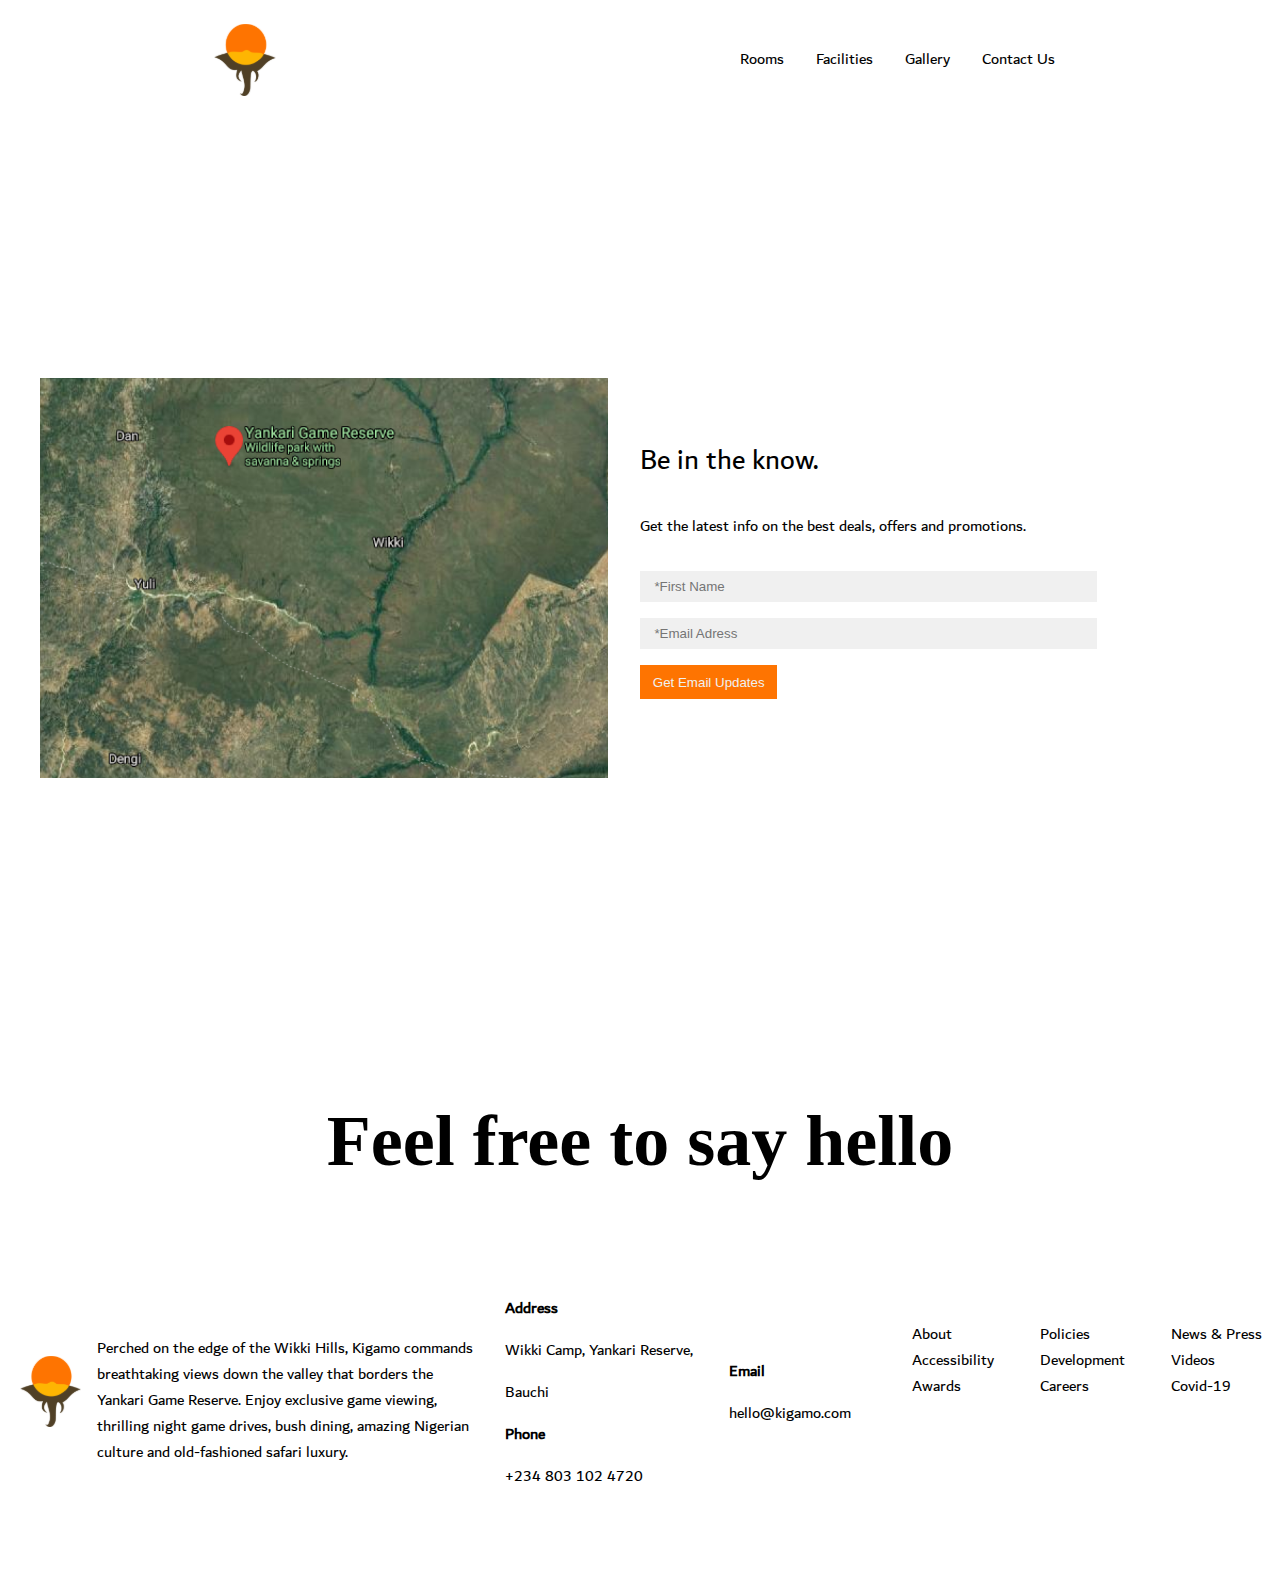
==== commit c9ef18db: "added a tags to some btn elements" ====
--- a/pages/about-us.html
+++ b/pages/about-us.html
@@ -36,7 +36,7 @@
               <a href="/pages/gallery.html" class="nav-a">Gallery</a>
             </li>
             <li class="nav-list about-us-av">
-              <a href="/pages/about-us.html" class="nav-a">About Us</a>
+              <a href="/pages/about-us.html" class="nav-a">Contact Us</a>
             </li>
           </ul>
           <button class="reservation-btn">
--- a/scss/contact-us.css
+++ b/scss/contact-us.css
@@ -107,18 +107,6 @@
 
 .reservation-btn {
   display: none;
-}
-
-@media screen and (min-width: 768px) {
-  .reservation-btn {
-    display: -webkit-box;
-    display: -ms-flexbox;
-    display: flex;
-    padding: 0.6rem 0.9rem;
-    background-color: #fe7401;
-    color: #f0f0f0;
-    border: none;
-  }
 }
 
 .reservation-btn:hover {
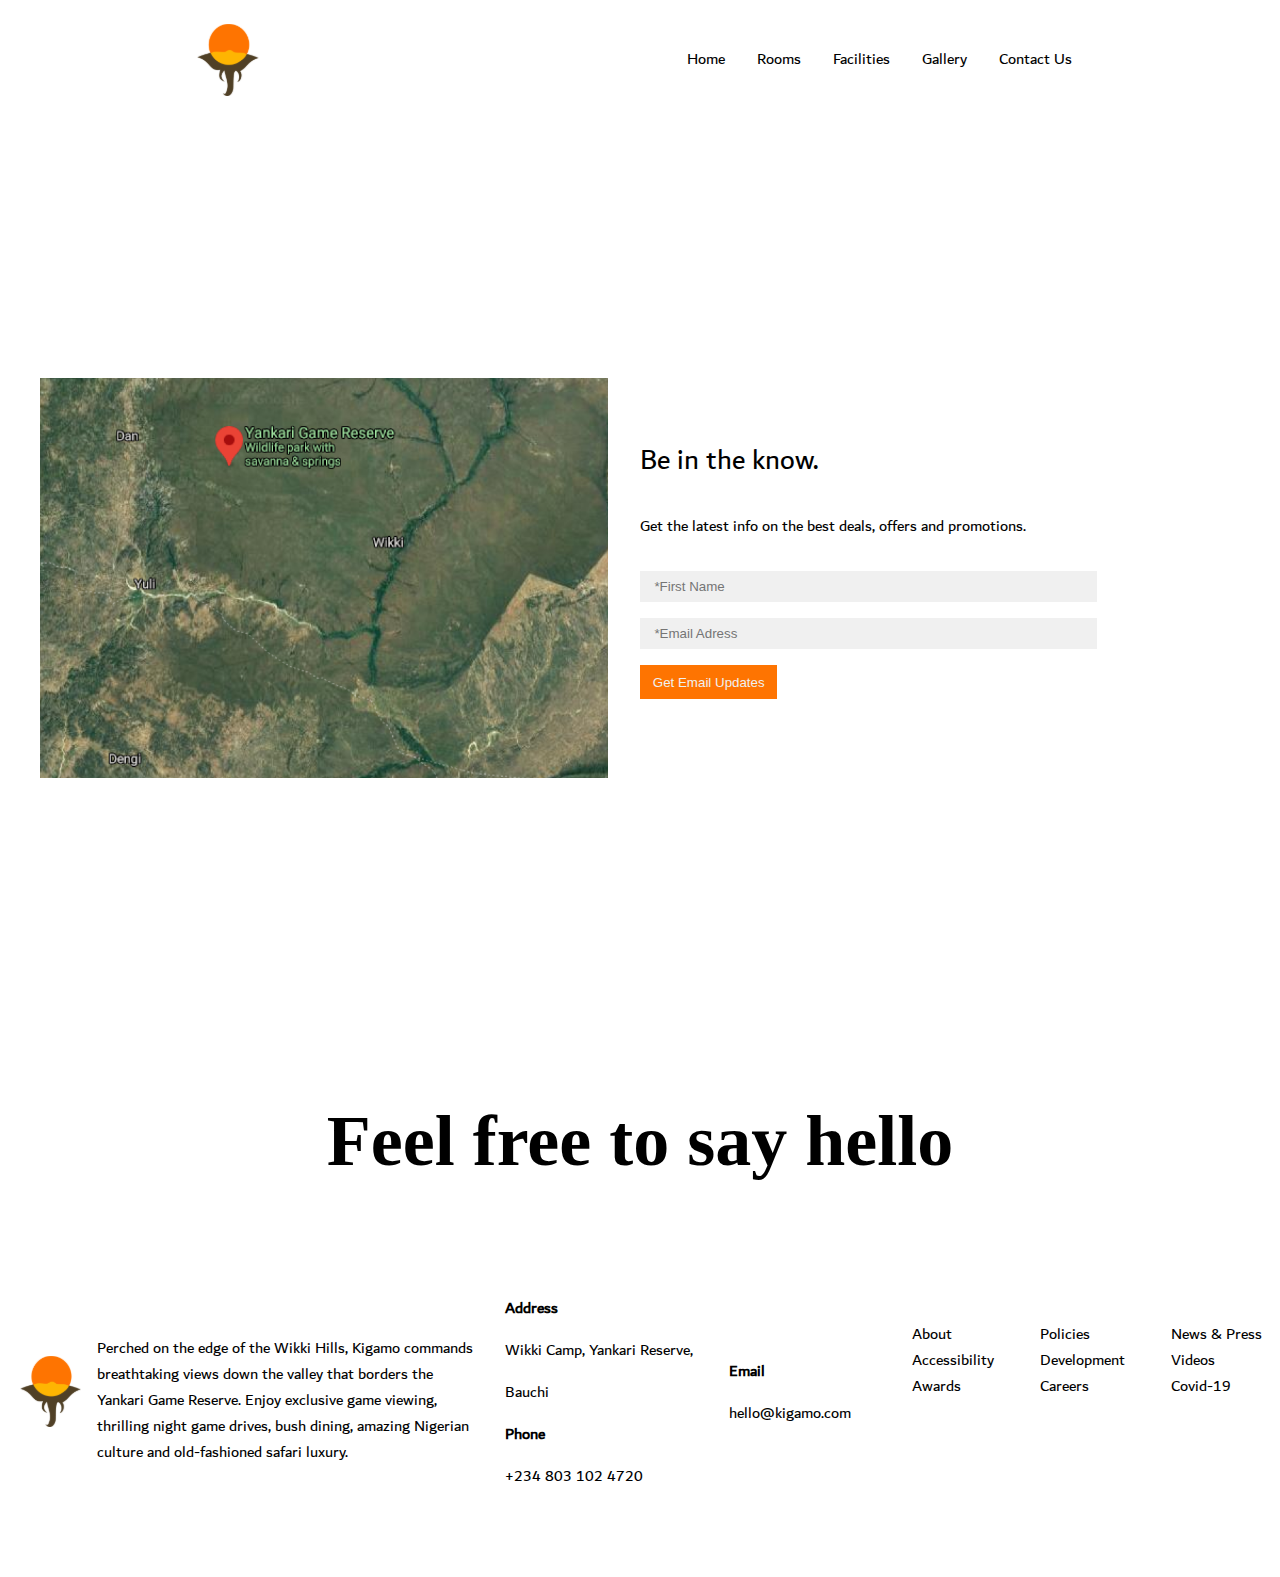
==== commit cde6fd4a: "fixed overlap issue on mobile and added a home nav to all pages" ====
--- a/pages/about-us.html
+++ b/pages/about-us.html
@@ -26,6 +26,9 @@
             <i class="fa fa-bars fa-2x"></i>
           </div>
           <ul id="menu" class="navli d-none">
+            <li class="nav-list home-nav">
+              <a href="/index.html" class="nav-a">Home</a>
+            </li>
             <li class="nav-list rooms-nav">
               <a href="/pages/rooms.html" class="nav-a">Rooms</a>
             </li>
